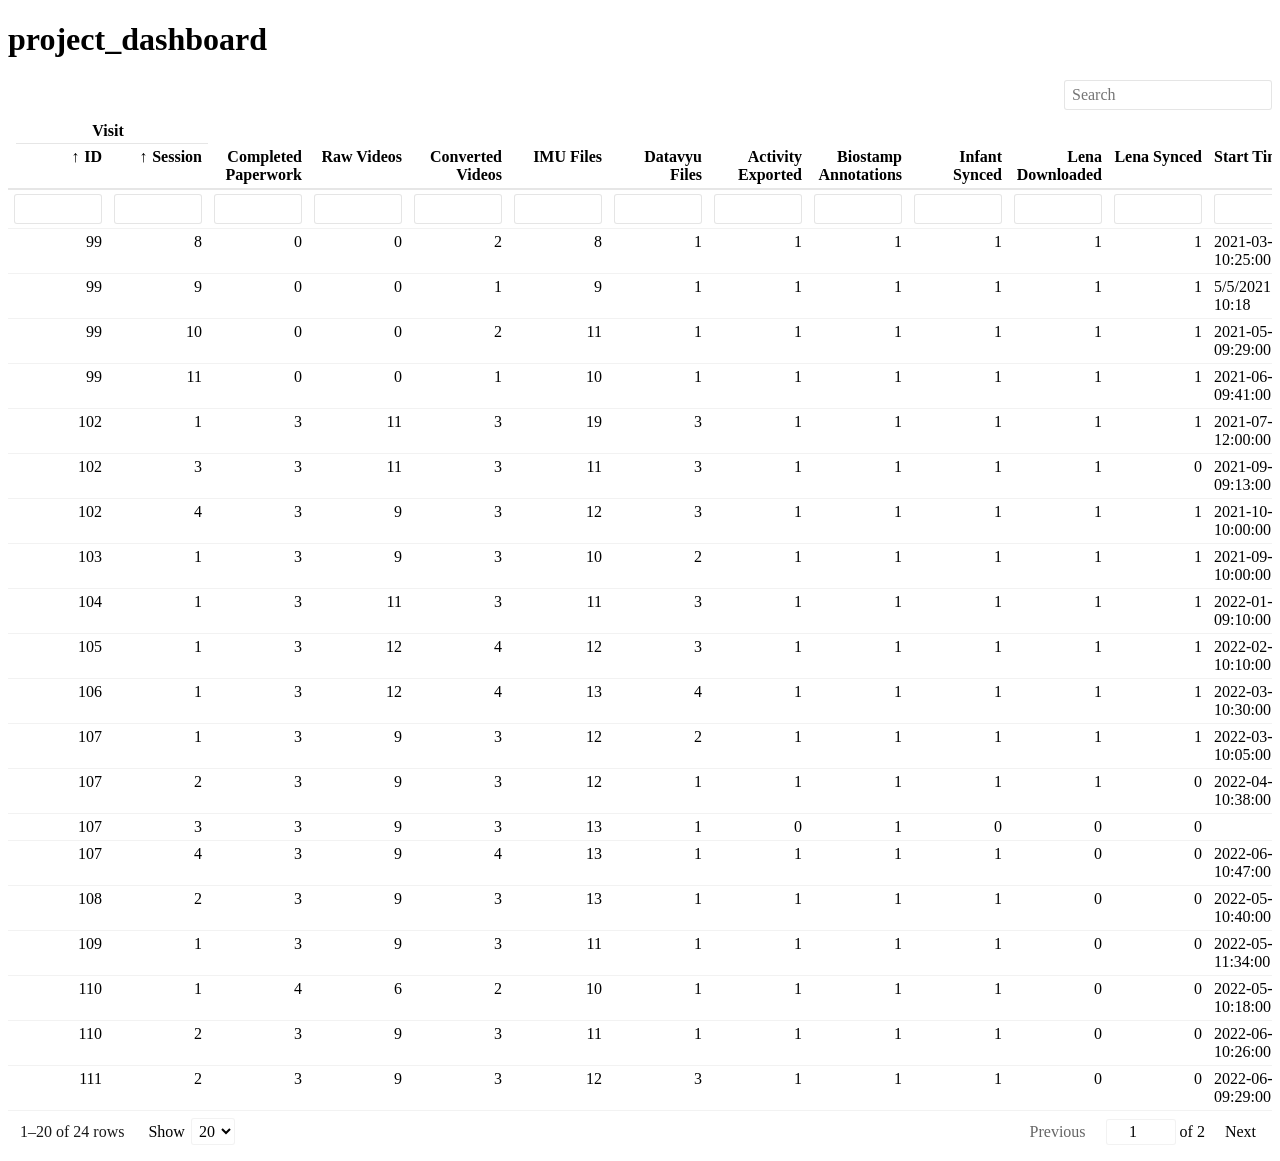
==== project_status/render_dashboard.html @ 4912fb98 "dashboard" ====
<!DOCTYPE html>
<html xmlns="http://www.w3.org/1999/xhtml" lang="en" xml:lang="en"><head>

<meta charset="utf-8">
<meta name="generator" content="quarto-1.0.37">

<meta name="viewport" content="width=device-width, initial-scale=1.0, user-scalable=yes">


<title>project_dashboard</title>
<style>
code{white-space: pre-wrap;}
span.smallcaps{font-variant: small-caps;}
span.underline{text-decoration: underline;}
div.column{display: inline-block; vertical-align: top; width: 50%;}
div.hanging-indent{margin-left: 1.5em; text-indent: -1.5em;}
ul.task-list{list-style: none;}
</style>


<script src="render_dashboard_files/libs/clipboard/clipboard.min.js"></script>
<script src="render_dashboard_files/libs/quarto-html/quarto.js"></script>
<script src="render_dashboard_files/libs/quarto-html/popper.min.js"></script>
<script src="render_dashboard_files/libs/quarto-html/tippy.umd.min.js"></script>
<script src="render_dashboard_files/libs/quarto-html/anchor.min.js"></script>
<link href="render_dashboard_files/libs/quarto-html/tippy.css" rel="stylesheet">
<link href="render_dashboard_files/libs/quarto-html/quarto-syntax-highlighting.css" rel="stylesheet" id="quarto-text-highlighting-styles">
<script src="render_dashboard_files/libs/bootstrap/bootstrap.min.js"></script>
<link href="render_dashboard_files/libs/bootstrap/bootstrap-icons.css" rel="stylesheet">
<link href="render_dashboard_files/libs/bootstrap/bootstrap.min.css" rel="stylesheet" id="quarto-bootstrap" data-mode="light">

<script src="render_dashboard_files/libs/core-js-2.5.3/shim.min.js"></script>
<script src="render_dashboard_files/libs/react-17.0.0/react.min.js"></script>
<script src="render_dashboard_files/libs/react-17.0.0/react-dom.min.js"></script>
<script src="render_dashboard_files/libs/reactwidget-1.0.0/react-tools.js"></script>
<script src="render_dashboard_files/libs/htmlwidgets-1.5.4/htmlwidgets.js"></script>
<script src="render_dashboard_files/libs/reactable-binding-0.3.0/reactable.js"></script>


</head>

<body>

<div id="quarto-content" class="page-columns page-rows-contents page-layout-full">

<main class="content column-page" id="quarto-document-content">

<header id="title-block-header" class="quarto-title-block default">
<div class="quarto-title">
<h1 class="title">project_dashboard</h1>
</div>



<div class="quarto-title-meta">

    
    
  </div>
  

</header>

<div class="cell">

</div>
<div class="cell">
<div class="cell-output-display">

<div id="htmlwidget-50285acb7d7ef096807d" class="reactable html-widget" style="width:auto;height:auto;"></div>
<script type="application/json" data-for="htmlwidget-50285acb7d7ef096807d">{"x":{"tag":{"name":"Reactable","attribs":{"data":{"ID":[99,99,99,99,102,102,102,103,104,105,106,107,107,107,107,108,109,110,110,111,111,111,112,116],"Session":[8,9,10,11,1,3,4,1,1,1,1,1,2,3,4,2,1,1,2,2,3,4,2,1],"Completed Paperwork":[0,0,0,0,3,3,3,3,3,3,3,3,3,3,3,3,3,4,3,3,3,3,3,3],"Raw Videos":[0,0,0,0,11,11,9,9,11,12,12,9,9,9,9,9,9,6,9,9,9,6,9,14],"Converted Videos":[2,1,2,1,3,3,3,3,3,4,4,3,3,3,4,3,3,2,3,3,3,0,3,3],"IMU Files":[8,9,11,10,19,11,12,10,11,12,13,12,12,13,13,13,11,10,11,12,12,12,10,2],"Datavyu Files":[1,1,1,1,3,3,3,2,3,3,4,2,1,1,1,1,1,1,1,3,2,0,3,0],"Activity Exported":[1,1,1,1,1,1,1,1,1,1,1,1,1,0,1,1,1,1,1,1,0,0,1,0],"Biostamp Annotations":[1,1,1,1,1,1,1,1,1,1,1,1,1,1,1,1,1,1,1,1,1,1,1,0],"Infant Synced":[1,1,1,1,1,1,1,1,1,1,1,1,1,0,1,1,1,1,1,1,0,0,1,0],"Lena Downloaded":[1,1,1,1,1,1,1,1,1,1,1,1,1,0,0,0,0,0,0,0,0,0,0,0],"Lena Synced":[1,1,1,1,1,0,1,1,1,1,1,1,0,0,0,0,0,0,0,0,0,0,0,0],"Start Time":["2021-03-30 10:25:00","5/5/2021 10:18","2021-05-25 09:29:00","2021-06-16 09:41:00","2021-07-12 12:00:00","2021-09-11 09:13:00","2021-10-23 10:00:00","2021-09-06 10:00:00","2022-01-03 09:10:00","2022-02-09 10:10:00","2022-03-03 10:30:00","2022-03-08 10:05:00","2022-04-09 10:38:00",null,"2022-06-04 10:47:00","2022-05-12 10:40:00","2022-05-19 11:34:00","2022-05-31 10:18:00","2022-06-28 10:26:00","2022-06-14 09:29:00",null,null,"2022-06-16 10:17:00",null],"End Time":["2021-03-30 17:15:00","5/5/2021 20:14","2021-05-25 20:20:00","2021-06-16 20:00:00","2021-07-12 20:00:00","2021-09-11 20:13:00","2021-10-23 20:00:00","2021-09-06 19:30:00","2022-01-03 17:00:00","2022-02-09 18:27:00","2022-03-03 17:00:00","2022-03-08 20:20:00","2022-04-09 19:37:00",null,"2022-06-04 19:18:00","2022-05-12 19:33:00","2022-05-19 18:40:00","2022-05-31 20:20:00","2022-06-28 21:15:00","2022-06-14 17:46:00",null,null,"2022-06-16 22:15:00",null],"Overall Accuracy":[0.949926362297496,0.790172642762284,0.933250927070457,0.788489208633094,0.992471769134254,0.900962861072902,0.729545454545454,0.956106870229008,0.992076069730586,1,0.995029821073559,0.946666666666667,0.933414043583535,"NA",0.922266139657444,0.61244019138756,0.953748006379585,0.984177215189873,0.996907216494845,0.825980392156863,"NA","NA",0.856135401974612,"NA"],"Balanced Accuracy":[0.952636203278394,0.67159205739319,0.889148926807825,0.861561334016605,0.981130380084211,0.900853442205213,0.834717606978597,0.901332520726782,0.99526243483906,1,0.988829079805356,0.906942723207211,0.925870444849023,"NA",0.890181068071476,0.835072179861153,0.918728823968523,0.896462908322133,0.989132947976879,0.874090271804297,"NA","NA",0.887569875449444,"NA"],"Held Accuracy":[0.851063829787234,0.503165493652569,0.911111111111111,0.936515454988361,0.98414002044094,0.775862068965517,0.893122839903931,0.958460754332314,1,1,0.987576565896068,0.877190721649485,0.793694248625465,"NA",0.67,0.91508358662614,0.881102550796376,0.986547851071952,1,0.877551020408163,"NA","NA",0.675314737814738,"NA"],"Prone Accuracy":[0.981627826488232,0.632641770401106,0.680547533787686,0.885286862927251,0.99934036939314,0.894742735569117,0.747584541062802,1,1,1,1,0.981865284974093,1,"NA",0.991666070278394,0.957507082152974,0.832520325203252,1,1,0.776315789473684,"NA","NA",0.937629916022283,"NA"],"Sitting Accuracy":[0.950746706664928,0.716401179941003,0.931155407899594,0.841240452640125,0.996688741721854,0.927146560927253,0.737704918032787,0.989966555183946,0.99132277834525,1,0.994140331075997,0.973641931920876,0.914965986394558,"NA",0.979080590412705,0.685416278636618,0.988907849829352,0.997175141242938,0.95,0.887797673032572,"NA","NA",0.960955430368979,"NA"],"Supine Accuracy":[1,0.716784231635238,0.995879120879121,0.814467035371822,0.988636363636364,0.947368421052632,0.974356623265481,0.97,0.984989395850052,1,0.998646820027064,0.991489361702128,0.99066091954023,"NA",0.852112676056338,0.966666666666667,0.993865030674847,0.998591549295775,0.995664739884393,0.985013623978202,"NA","NA",0.936752615844544,"NA"],"Upright Accuracy":[0.979742653451574,0.788967611336032,0.927051460361613,0.830296864155467,0.936846405228758,0.959147424511545,0.820819112627986,0.588235294117647,1,1,0.96378168202765,0.710526315789474,0.930031069684865,"NA",0.958046003609941,0.650687285223368,0.897248363338789,0.5,1,0.843773252128862,"NA","NA",0.927196677196677,"NA"]},"columns":[{"accessor":"ID","name":"ID","type":"numeric"},{"accessor":"Session","name":"Session","type":"numeric"},{"accessor":"Completed Paperwork","name":"Completed Paperwork","type":"numeric"},{"accessor":"Raw Videos","name":"Raw Videos","type":"numeric"},{"accessor":"Converted Videos","name":"Converted Videos","type":"numeric"},{"accessor":"IMU Files","name":"IMU Files","type":"numeric"},{"accessor":"Datavyu Files","name":"Datavyu Files","type":"numeric"},{"accessor":"Activity Exported","name":"Activity Exported","type":"numeric"},{"accessor":"Biostamp Annotations","name":"Biostamp Annotations","type":"numeric"},{"accessor":"Infant Synced","name":"Infant Synced","type":"numeric"},{"accessor":"Lena Downloaded","name":"Lena Downloaded","type":"numeric"},{"accessor":"Lena Synced","name":"Lena Synced","type":"numeric"},{"accessor":"Start Time","name":"Start Time","type":"character"},{"accessor":"End Time","name":"End Time","type":"character"},{"accessor":"Overall Accuracy","name":"Overall Accuracy","type":"numeric"},{"accessor":"Balanced Accuracy","name":"Balanced Accuracy","type":"numeric"},{"accessor":"Held Accuracy","name":"Held Accuracy","type":"numeric"},{"accessor":"Prone Accuracy","name":"Prone Accuracy","type":"numeric"},{"accessor":"Sitting Accuracy","name":"Sitting Accuracy","type":"numeric"},{"accessor":"Supine Accuracy","name":"Supine Accuracy","type":"numeric"},{"accessor":"Upright Accuracy","name":"Upright Accuracy","type":"numeric"}],"columnGroups":[{"name":"Visit","sticky":"left","columns":["ID","Session"]}],"filterable":true,"searchable":true,"defaultSorted":[{"id":"ID","desc":false},{"id":"Session","desc":false}],"defaultPageSize":20,"showPageSizeOptions":true,"pageSizeOptions":[20,40,60,80],"paginationType":"jump","showPageInfo":true,"minRows":1,"compact":true,"dataKey":"c9ca9ac221375febb7d5eecde445cb5f"},"children":[]},"class":"reactR_markup"},"evals":[],"jsHooks":[]}</script>
</div>
</div>

</main>
<!-- /main column -->
<script id="quarto-html-after-body" type="application/javascript">
window.document.addEventListener("DOMContentLoaded", function (event) {
  const toggleBodyColorMode = (bsSheetEl) => {
    const mode = bsSheetEl.getAttribute("data-mode");
    const bodyEl = window.document.querySelector("body");
    if (mode === "dark") {
      bodyEl.classList.add("quarto-dark");
      bodyEl.classList.remove("quarto-light");
    } else {
      bodyEl.classList.add("quarto-light");
      bodyEl.classList.remove("quarto-dark");
    }
  }
  const toggleBodyColorPrimary = () => {
    const bsSheetEl = window.document.querySelector("link#quarto-bootstrap");
    if (bsSheetEl) {
      toggleBodyColorMode(bsSheetEl);
    }
  }
  toggleBodyColorPrimary();  
  const icon = "";
  const anchorJS = new window.AnchorJS();
  anchorJS.options = {
    placement: 'right',
    icon: icon
  };
  anchorJS.add('.anchored');
  const clipboard = new window.ClipboardJS('.code-copy-button', {
    target: function(trigger) {
      return trigger.previousElementSibling;
    }
  });
  clipboard.on('success', function(e) {
    // button target
    const button = e.trigger;
    // don't keep focus
    button.blur();
    // flash "checked"
    button.classList.add('code-copy-button-checked');
    var currentTitle = button.getAttribute("title");
    button.setAttribute("title", "Copied!");
    setTimeout(function() {
      button.setAttribute("title", currentTitle);
      button.classList.remove('code-copy-button-checked');
    }, 1000);
    // clear code selection
    e.clearSelection();
  });
  function tippyHover(el, contentFn) {
    const config = {
      allowHTML: true,
      content: contentFn,
      maxWidth: 500,
      delay: 100,
      arrow: false,
      appendTo: function(el) {
          return el.parentElement;
      },
      interactive: true,
      interactiveBorder: 10,
      theme: 'quarto',
      placement: 'bottom-start'
    };
    window.tippy(el, config); 
  }
  const noterefs = window.document.querySelectorAll('a[role="doc-noteref"]');
  for (var i=0; i<noterefs.length; i++) {
    const ref = noterefs[i];
    tippyHover(ref, function() {
      let href = ref.getAttribute('href');
      try { href = new URL(href).hash; } catch {}
      const id = href.replace(/^#\/?/, "");
      const note = window.document.getElementById(id);
      return note.innerHTML;
    });
  }
  var bibliorefs = window.document.querySelectorAll('a[role="doc-biblioref"]');
  for (var i=0; i<bibliorefs.length; i++) {
    const ref = bibliorefs[i];
    const cites = ref.parentNode.getAttribute('data-cites').split(' ');
    tippyHover(ref, function() {
      var popup = window.document.createElement('div');
      cites.forEach(function(cite) {
        var citeDiv = window.document.createElement('div');
        citeDiv.classList.add('hanging-indent');
        citeDiv.classList.add('csl-entry');
        var biblioDiv = window.document.getElementById('ref-' + cite);
        if (biblioDiv) {
          citeDiv.innerHTML = biblioDiv.innerHTML;
        }
        popup.appendChild(citeDiv);
      });
      return popup.innerHTML;
    });
  }
});
</script>
</div> <!-- /content -->



</body></html>
---- project_status/render_dashboard_files/libs/quarto-html/tippy.css ----
.tippy-box[data-animation=fade][data-state=hidden]{opacity:0}[data-tippy-root]{max-width:calc(100vw - 10px)}.tippy-box{position:relative;background-color:#333;color:#fff;border-radius:4px;font-size:14px;line-height:1.4;white-space:normal;outline:0;transition-property:transform,visibility,opacity}.tippy-box[data-placement^=top]>.tippy-arrow{bottom:0}.tippy-box[data-placement^=top]>.tippy-arrow:before{bottom:-7px;left:0;border-width:8px 8px 0;border-top-color:initial;transform-origin:center top}.tippy-box[data-placement^=bottom]>.tippy-arrow{top:0}.tippy-box[data-placement^=bottom]>.tippy-arrow:before{top:-7px;left:0;border-width:0 8px 8px;border-bottom-color:initial;transform-origin:center bottom}.tippy-box[data-placement^=left]>.tippy-arrow{right:0}.tippy-box[data-placement^=left]>.tippy-arrow:before{border-width:8px 0 8px 8px;border-left-color:initial;right:-7px;transform-origin:center left}.tippy-box[data-placement^=right]>.tippy-arrow{left:0}.tippy-box[data-placement^=right]>.tippy-arrow:before{left:-7px;border-width:8px 8px 8px 0;border-right-color:initial;transform-origin:center right}.tippy-box[data-inertia][data-state=visible]{transition-timing-function:cubic-bezier(.54,1.5,.38,1.11)}.tippy-arrow{width:16px;height:16px;color:#333}.tippy-arrow:before{content:"";position:absolute;border-color:transparent;border-style:solid}.tippy-content{position:relative;padding:5px 9px;z-index:1}
---- project_status/render_dashboard_files/libs/quarto-html/quarto-syntax-highlighting.css ----
/* quarto syntax highlight colors */
:root {
  --quarto-hl-ot-color: #003B4F;
  --quarto-hl-at-color: #657422;
  --quarto-hl-ss-color: #20794D;
  --quarto-hl-an-color: #5E5E5E;
  --quarto-hl-fu-color: #4758AB;
  --quarto-hl-st-color: #20794D;
  --quarto-hl-cf-color: #003B4F;
  --quarto-hl-op-color: #5E5E5E;
  --quarto-hl-er-color: #AD0000;
  --quarto-hl-bn-color: #AD0000;
  --quarto-hl-al-color: #AD0000;
  --quarto-hl-va-color: #111111;
  --quarto-hl-bu-color: inherit;
  --quarto-hl-ex-color: inherit;
  --quarto-hl-pp-color: #AD0000;
  --quarto-hl-in-color: #5E5E5E;
  --quarto-hl-vs-color: #20794D;
  --quarto-hl-wa-color: #5E5E5E;
  --quarto-hl-do-color: #5E5E5E;
  --quarto-hl-im-color: #00769E;
  --quarto-hl-ch-color: #20794D;
  --quarto-hl-dt-color: #AD0000;
  --quarto-hl-fl-color: #AD0000;
  --quarto-hl-co-color: #5E5E5E;
  --quarto-hl-cv-color: #5E5E5E;
  --quarto-hl-cn-color: #8f5902;
  --quarto-hl-sc-color: #5E5E5E;
  --quarto-hl-dv-color: #AD0000;
  --quarto-hl-kw-color: #003B4F;
}

/* other quarto variables */
:root {
  --quarto-font-monospace: SFMono-Regular, Menlo, Monaco, Consolas, "Liberation Mono", "Courier New", monospace;
}

pre > code.sourceCode > span {
  color: #003B4F;
}

code span {
  color: #003B4F;
}

code.sourceCode > span {
  color: #003B4F;
}

div.sourceCode,
div.sourceCode pre.sourceCode {
  color: #003B4F;
}

code span.ot {
  color: #003B4F;
}

code span.at {
  color: #657422;
}

code span.ss {
  color: #20794D;
}

code span.an {
  color: #5E5E5E;
}

code span.fu {
  color: #4758AB;
}

code span.st {
  color: #20794D;
}

code span.cf {
  color: #003B4F;
}

code span.op {
  color: #5E5E5E;
}

code span.er {
  color: #AD0000;
}

code span.bn {
  color: #AD0000;
}

code span.al {
  color: #AD0000;
}

code span.va {
  color: #111111;
}

code span.pp {
  color: #AD0000;
}

code span.in {
  color: #5E5E5E;
}

code span.vs {
  color: #20794D;
}

code span.wa {
  color: #5E5E5E;
  font-style: italic;
}

code span.do {
  color: #5E5E5E;
  font-style: italic;
}

code span.im {
  color: #00769E;
}

code span.ch {
  color: #20794D;
}

code span.dt {
  color: #AD0000;
}

code span.fl {
  color: #AD0000;
}

code span.co {
  color: #5E5E5E;
}

code span.cv {
  color: #5E5E5E;
  font-style: italic;
}

code span.cn {
  color: #8f5902;
}

code span.sc {
  color: #5E5E5E;
}

code span.dv {
  color: #AD0000;
}

code span.kw {
  color: #003B4F;
}

.prevent-inlining {
  content: "</";
}

/*# sourceMappingURL=debc5d5d77c3f9108843748ff7464032.css.map */
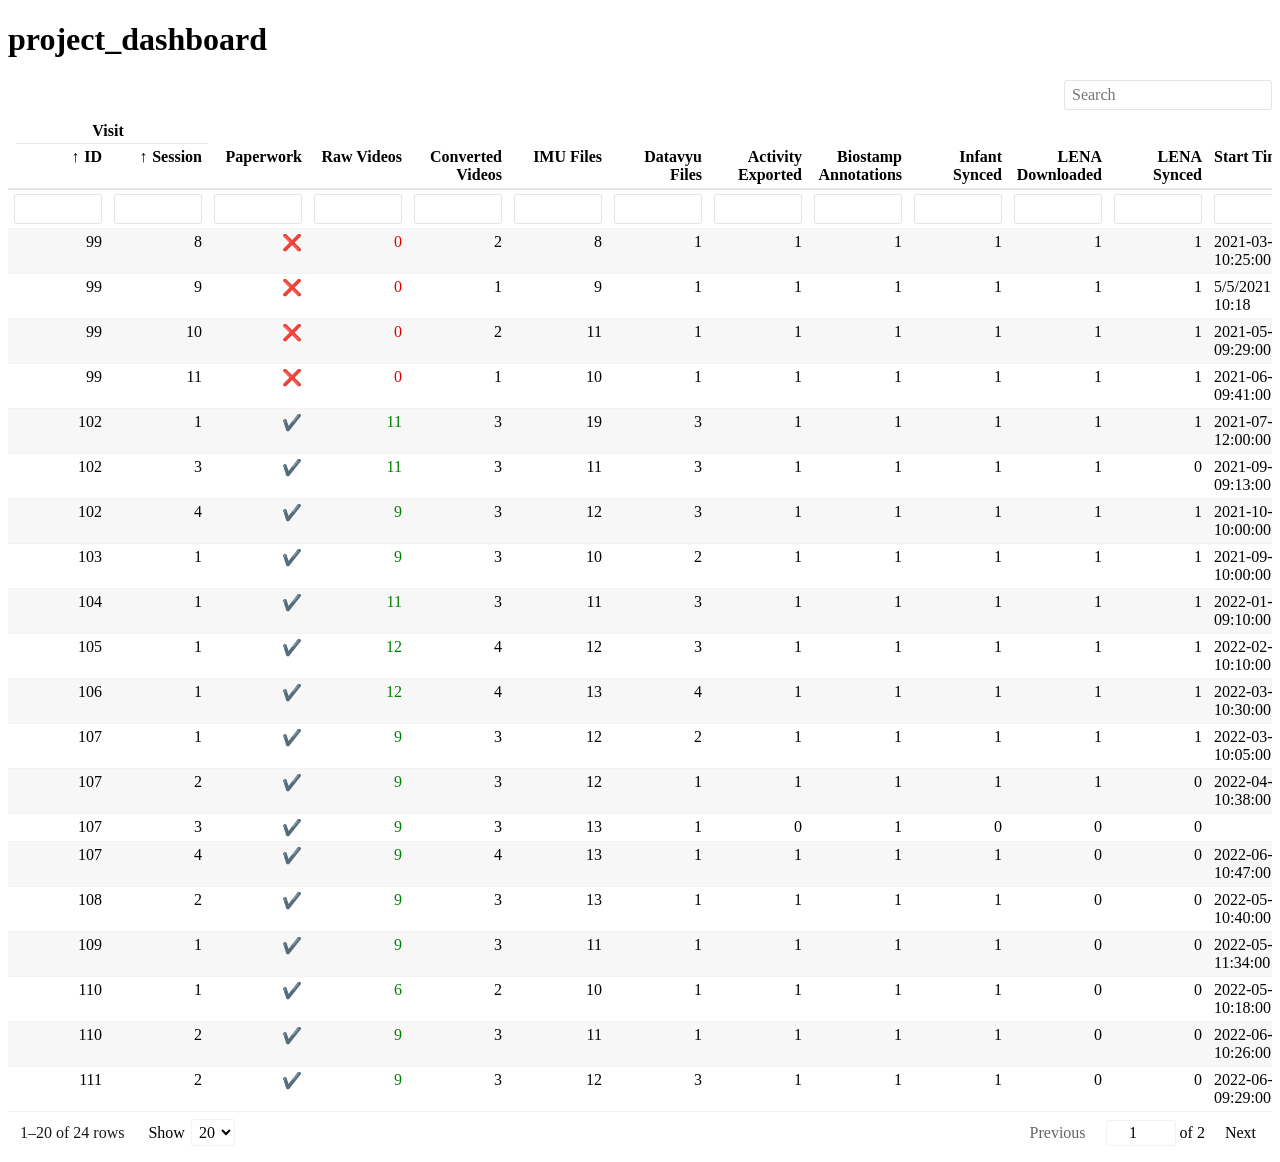
==== commit 42ee707e: "custom formatting" ====
--- a/project_status/render_dashboard.html
+++ b/project_status/render_dashboard.html
@@ -67,8 +67,8 @@
 <div class="cell">
 <div class="cell-output-display">
 
-<div id="htmlwidget-50285acb7d7ef096807d" class="reactable html-widget" style="width:auto;height:auto;"></div>
-<script type="application/json" data-for="htmlwidget-50285acb7d7ef096807d">{"x":{"tag":{"name":"Reactable","attribs":{"data":{"ID":[99,99,99,99,102,102,102,103,104,105,106,107,107,107,107,108,109,110,110,111,111,111,112,116],"Session":[8,9,10,11,1,3,4,1,1,1,1,1,2,3,4,2,1,1,2,2,3,4,2,1],"Completed Paperwork":[0,0,0,0,3,3,3,3,3,3,3,3,3,3,3,3,3,4,3,3,3,3,3,3],"Raw Videos":[0,0,0,0,11,11,9,9,11,12,12,9,9,9,9,9,9,6,9,9,9,6,9,14],"Converted Videos":[2,1,2,1,3,3,3,3,3,4,4,3,3,3,4,3,3,2,3,3,3,0,3,3],"IMU Files":[8,9,11,10,19,11,12,10,11,12,13,12,12,13,13,13,11,10,11,12,12,12,10,2],"Datavyu Files":[1,1,1,1,3,3,3,2,3,3,4,2,1,1,1,1,1,1,1,3,2,0,3,0],"Activity Exported":[1,1,1,1,1,1,1,1,1,1,1,1,1,0,1,1,1,1,1,1,0,0,1,0],"Biostamp Annotations":[1,1,1,1,1,1,1,1,1,1,1,1,1,1,1,1,1,1,1,1,1,1,1,0],"Infant Synced":[1,1,1,1,1,1,1,1,1,1,1,1,1,0,1,1,1,1,1,1,0,0,1,0],"Lena Downloaded":[1,1,1,1,1,1,1,1,1,1,1,1,1,0,0,0,0,0,0,0,0,0,0,0],"Lena Synced":[1,1,1,1,1,0,1,1,1,1,1,1,0,0,0,0,0,0,0,0,0,0,0,0],"Start Time":["2021-03-30 10:25:00","5/5/2021 10:18","2021-05-25 09:29:00","2021-06-16 09:41:00","2021-07-12 12:00:00","2021-09-11 09:13:00","2021-10-23 10:00:00","2021-09-06 10:00:00","2022-01-03 09:10:00","2022-02-09 10:10:00","2022-03-03 10:30:00","2022-03-08 10:05:00","2022-04-09 10:38:00",null,"2022-06-04 10:47:00","2022-05-12 10:40:00","2022-05-19 11:34:00","2022-05-31 10:18:00","2022-06-28 10:26:00","2022-06-14 09:29:00",null,null,"2022-06-16 10:17:00",null],"End Time":["2021-03-30 17:15:00","5/5/2021 20:14","2021-05-25 20:20:00","2021-06-16 20:00:00","2021-07-12 20:00:00","2021-09-11 20:13:00","2021-10-23 20:00:00","2021-09-06 19:30:00","2022-01-03 17:00:00","2022-02-09 18:27:00","2022-03-03 17:00:00","2022-03-08 20:20:00","2022-04-09 19:37:00",null,"2022-06-04 19:18:00","2022-05-12 19:33:00","2022-05-19 18:40:00","2022-05-31 20:20:00","2022-06-28 21:15:00","2022-06-14 17:46:00",null,null,"2022-06-16 22:15:00",null],"Overall Accuracy":[0.949926362297496,0.790172642762284,0.933250927070457,0.788489208633094,0.992471769134254,0.900962861072902,0.729545454545454,0.956106870229008,0.992076069730586,1,0.995029821073559,0.946666666666667,0.933414043583535,"NA",0.922266139657444,0.61244019138756,0.953748006379585,0.984177215189873,0.996907216494845,0.825980392156863,"NA","NA",0.856135401974612,"NA"],"Balanced Accuracy":[0.952636203278394,0.67159205739319,0.889148926807825,0.861561334016605,0.981130380084211,0.900853442205213,0.834717606978597,0.901332520726782,0.99526243483906,1,0.988829079805356,0.906942723207211,0.925870444849023,"NA",0.890181068071476,0.835072179861153,0.918728823968523,0.896462908322133,0.989132947976879,0.874090271804297,"NA","NA",0.887569875449444,"NA"],"Held Accuracy":[0.851063829787234,0.503165493652569,0.911111111111111,0.936515454988361,0.98414002044094,0.775862068965517,0.893122839903931,0.958460754332314,1,1,0.987576565896068,0.877190721649485,0.793694248625465,"NA",0.67,0.91508358662614,0.881102550796376,0.986547851071952,1,0.877551020408163,"NA","NA",0.675314737814738,"NA"],"Prone Accuracy":[0.981627826488232,0.632641770401106,0.680547533787686,0.885286862927251,0.99934036939314,0.894742735569117,0.747584541062802,1,1,1,1,0.981865284974093,1,"NA",0.991666070278394,0.957507082152974,0.832520325203252,1,1,0.776315789473684,"NA","NA",0.937629916022283,"NA"],"Sitting Accuracy":[0.950746706664928,0.716401179941003,0.931155407899594,0.841240452640125,0.996688741721854,0.927146560927253,0.737704918032787,0.989966555183946,0.99132277834525,1,0.994140331075997,0.973641931920876,0.914965986394558,"NA",0.979080590412705,0.685416278636618,0.988907849829352,0.997175141242938,0.95,0.887797673032572,"NA","NA",0.960955430368979,"NA"],"Supine Accuracy":[1,0.716784231635238,0.995879120879121,0.814467035371822,0.988636363636364,0.947368421052632,0.974356623265481,0.97,0.984989395850052,1,0.998646820027064,0.991489361702128,0.99066091954023,"NA",0.852112676056338,0.966666666666667,0.993865030674847,0.998591549295775,0.995664739884393,0.985013623978202,"NA","NA",0.936752615844544,"NA"],"Upright Accuracy":[0.979742653451574,0.788967611336032,0.927051460361613,0.830296864155467,0.936846405228758,0.959147424511545,0.820819112627986,0.588235294117647,1,1,0.96378168202765,0.710526315789474,0.930031069684865,"NA",0.958046003609941,0.650687285223368,0.897248363338789,0.5,1,0.843773252128862,"NA","NA",0.927196677196677,"NA"]},"columns":[{"accessor":"ID","name":"ID","type":"numeric"},{"accessor":"Session","name":"Session","type":"numeric"},{"accessor":"Completed Paperwork","name":"Completed Paperwork","type":"numeric"},{"accessor":"Raw Videos","name":"Raw Videos","type":"numeric"},{"accessor":"Converted Videos","name":"Converted Videos","type":"numeric"},{"accessor":"IMU Files","name":"IMU Files","type":"numeric"},{"accessor":"Datavyu Files","name":"Datavyu Files","type":"numeric"},{"accessor":"Activity Exported","name":"Activity Exported","type":"numeric"},{"accessor":"Biostamp Annotations","name":"Biostamp Annotations","type":"numeric"},{"accessor":"Infant Synced","name":"Infant Synced","type":"numeric"},{"accessor":"Lena Downloaded","name":"Lena Downloaded","type":"numeric"},{"accessor":"Lena Synced","name":"Lena Synced","type":"numeric"},{"accessor":"Start Time","name":"Start Time","type":"character"},{"accessor":"End Time","name":"End Time","type":"character"},{"accessor":"Overall Accuracy","name":"Overall Accuracy","type":"numeric"},{"accessor":"Balanced Accuracy","name":"Balanced Accuracy","type":"numeric"},{"accessor":"Held Accuracy","name":"Held Accuracy","type":"numeric"},{"accessor":"Prone Accuracy","name":"Prone Accuracy","type":"numeric"},{"accessor":"Sitting Accuracy","name":"Sitting Accuracy","type":"numeric"},{"accessor":"Supine Accuracy","name":"Supine Accuracy","type":"numeric"},{"accessor":"Upright Accuracy","name":"Upright Accuracy","type":"numeric"}],"columnGroups":[{"name":"Visit","sticky":"left","columns":["ID","Session"]}],"filterable":true,"searchable":true,"defaultSorted":[{"id":"ID","desc":false},{"id":"Session","desc":false}],"defaultPageSize":20,"showPageSizeOptions":true,"pageSizeOptions":[20,40,60,80],"paginationType":"jump","showPageInfo":true,"minRows":1,"compact":true,"dataKey":"c9ca9ac221375febb7d5eecde445cb5f"},"children":[]},"class":"reactR_markup"},"evals":[],"jsHooks":[]}</script>
+<div id="htmlwidget-2926eb1421ceaa703dcc" class="reactable html-widget" style="width:auto;height:auto;"></div>
+<script type="application/json" data-for="htmlwidget-2926eb1421ceaa703dcc">{"x":{"tag":{"name":"Reactable","attribs":{"data":{"ID":[99,99,99,99,102,102,102,103,104,105,106,107,107,107,107,108,109,110,110,111,111,111,112,116],"Session":[8,9,10,11,1,3,4,1,1,1,1,1,2,3,4,2,1,1,2,2,3,4,2,1],"Paperwork":[0,0,0,0,3,3,3,3,3,3,3,3,3,3,3,3,3,4,3,3,3,3,3,3],"Raw Videos":[0,0,0,0,11,11,9,9,11,12,12,9,9,9,9,9,9,6,9,9,9,6,9,14],"Converted Videos":[2,1,2,1,3,3,3,3,3,4,4,3,3,3,4,3,3,2,3,3,3,0,3,3],"IMU Files":[8,9,11,10,19,11,12,10,11,12,13,12,12,13,13,13,11,10,11,12,12,12,10,2],"Datavyu Files":[1,1,1,1,3,3,3,2,3,3,4,2,1,1,1,1,1,1,1,3,2,0,3,0],"Activity Exported":[1,1,1,1,1,1,1,1,1,1,1,1,1,0,1,1,1,1,1,1,0,0,1,0],"Biostamp Annotations":[1,1,1,1,1,1,1,1,1,1,1,1,1,1,1,1,1,1,1,1,1,1,1,0],"Infant Synced":[1,1,1,1,1,1,1,1,1,1,1,1,1,0,1,1,1,1,1,1,0,0,1,0],"LENA Downloaded":[1,1,1,1,1,1,1,1,1,1,1,1,1,0,0,0,0,0,0,0,0,0,0,0],"LENA Synced":[1,1,1,1,1,0,1,1,1,1,1,1,0,0,0,0,0,0,0,0,0,0,0,0],"Start Time":["2021-03-30 10:25:00","5/5/2021 10:18","2021-05-25 09:29:00","2021-06-16 09:41:00","2021-07-12 12:00:00","2021-09-11 09:13:00","2021-10-23 10:00:00","2021-09-06 10:00:00","2022-01-03 09:10:00","2022-02-09 10:10:00","2022-03-03 10:30:00","2022-03-08 10:05:00","2022-04-09 10:38:00",null,"2022-06-04 10:47:00","2022-05-12 10:40:00","2022-05-19 11:34:00","2022-05-31 10:18:00","2022-06-28 10:26:00","2022-06-14 09:29:00",null,null,"2022-06-16 10:17:00",null],"End Time":["2021-03-30 17:15:00","5/5/2021 20:14","2021-05-25 20:20:00","2021-06-16 20:00:00","2021-07-12 20:00:00","2021-09-11 20:13:00","2021-10-23 20:00:00","2021-09-06 19:30:00","2022-01-03 17:00:00","2022-02-09 18:27:00","2022-03-03 17:00:00","2022-03-08 20:20:00","2022-04-09 19:37:00",null,"2022-06-04 19:18:00","2022-05-12 19:33:00","2022-05-19 18:40:00","2022-05-31 20:20:00","2022-06-28 21:15:00","2022-06-14 17:46:00",null,null,"2022-06-16 22:15:00",null],"Overall Accuracy":[0.949926362297496,0.790172642762284,0.933250927070457,0.788489208633094,0.992471769134254,0.900962861072902,0.729545454545454,0.956106870229008,0.992076069730586,1,0.995029821073559,0.946666666666667,0.933414043583535,"NA",0.922266139657444,0.61244019138756,0.953748006379585,0.984177215189873,0.996907216494845,0.825980392156863,"NA","NA",0.856135401974612,"NA"],"Balanced Accuracy":[0.952636203278394,0.67159205739319,0.889148926807825,0.861561334016605,0.981130380084211,0.900853442205213,0.834717606978597,0.901332520726782,0.99526243483906,1,0.988829079805356,0.906942723207211,0.925870444849023,"NA",0.890181068071476,0.835072179861153,0.918728823968523,0.896462908322133,0.989132947976879,0.874090271804297,"NA","NA",0.887569875449444,"NA"],"Held Accuracy":[0.851063829787234,0.503165493652569,0.911111111111111,0.936515454988361,0.98414002044094,0.775862068965517,0.893122839903931,0.958460754332314,1,1,0.987576565896068,0.877190721649485,0.793694248625465,"NA",0.67,0.91508358662614,0.881102550796376,0.986547851071952,1,0.877551020408163,"NA","NA",0.675314737814738,"NA"],"Prone Accuracy":[0.981627826488232,0.632641770401106,0.680547533787686,0.885286862927251,0.99934036939314,0.894742735569117,0.747584541062802,1,1,1,1,0.981865284974093,1,"NA",0.991666070278394,0.957507082152974,0.832520325203252,1,1,0.776315789473684,"NA","NA",0.937629916022283,"NA"],"Sitting Accuracy":[0.950746706664928,0.716401179941003,0.931155407899594,0.841240452640125,0.996688741721854,0.927146560927253,0.737704918032787,0.989966555183946,0.99132277834525,1,0.994140331075997,0.973641931920876,0.914965986394558,"NA",0.979080590412705,0.685416278636618,0.988907849829352,0.997175141242938,0.95,0.887797673032572,"NA","NA",0.960955430368979,"NA"],"Supine Accuracy":[1,0.716784231635238,0.995879120879121,0.814467035371822,0.988636363636364,0.947368421052632,0.974356623265481,0.97,0.984989395850052,1,0.998646820027064,0.991489361702128,0.99066091954023,"NA",0.852112676056338,0.966666666666667,0.993865030674847,0.998591549295775,0.995664739884393,0.985013623978202,"NA","NA",0.936752615844544,"NA"],"Upright Accuracy":[0.979742653451574,0.788967611336032,0.927051460361613,0.830296864155467,0.936846405228758,0.959147424511545,0.820819112627986,0.588235294117647,1,1,0.96378168202765,0.710526315789474,0.930031069684865,"NA",0.958046003609941,0.650687285223368,0.897248363338789,0.5,1,0.843773252128862,"NA","NA",0.927196677196677,"NA"]},"columns":[{"accessor":"ID","name":"ID","type":"numeric"},{"accessor":"Session","name":"Session","type":"numeric"},{"accessor":"Paperwork","name":"Paperwork","type":"numeric","cell":["❌","❌","❌","❌","✔️","✔️","✔️","✔️","✔️","✔️","✔️","✔️","✔️","✔️","✔️","✔️","✔️","✔️","✔️","✔️","✔️","✔️","✔️","✔️"]},{"accessor":"Raw Videos","name":"Raw Videos","type":"numeric","style":[{"color":"#e00000"},{"color":"#e00000"},{"color":"#e00000"},{"color":"#e00000"},{"color":"#008000"},{"color":"#008000"},{"color":"#008000"},{"color":"#008000"},{"color":"#008000"},{"color":"#008000"},{"color":"#008000"},{"color":"#008000"},{"color":"#008000"},{"color":"#008000"},{"color":"#008000"},{"color":"#008000"},{"color":"#008000"},{"color":"#008000"},{"color":"#008000"},{"color":"#008000"},{"color":"#008000"},{"color":"#008000"},{"color":"#008000"},{"color":"#008000"}]},{"accessor":"Converted Videos","name":"Converted Videos","type":"numeric"},{"accessor":"IMU Files","name":"IMU Files","type":"numeric"},{"accessor":"Datavyu Files","name":"Datavyu Files","type":"numeric"},{"accessor":"Activity Exported","name":"Activity Exported","type":"numeric"},{"accessor":"Biostamp Annotations","name":"Biostamp Annotations","type":"numeric"},{"accessor":"Infant Synced","name":"Infant Synced","type":"numeric"},{"accessor":"LENA Downloaded","name":"LENA Downloaded","type":"numeric"},{"accessor":"LENA Synced","name":"LENA Synced","type":"numeric"},{"accessor":"Start Time","name":"Start Time","type":"character"},{"accessor":"End Time","name":"End Time","type":"character"},{"accessor":"Overall Accuracy","name":"Overall Accuracy","type":"numeric"},{"accessor":"Balanced Accuracy","name":"Balanced Accuracy","type":"numeric"},{"accessor":"Held Accuracy","name":"Held Accuracy","type":"numeric"},{"accessor":"Prone Accuracy","name":"Prone Accuracy","type":"numeric"},{"accessor":"Sitting Accuracy","name":"Sitting Accuracy","type":"numeric"},{"accessor":"Supine Accuracy","name":"Supine Accuracy","type":"numeric"},{"accessor":"Upright Accuracy","name":"Upright Accuracy","type":"numeric"}],"columnGroups":[{"name":"Visit","sticky":"left","columns":["ID","Session"]}],"filterable":true,"searchable":true,"defaultSorted":[{"id":"ID","desc":false},{"id":"Session","desc":false}],"defaultPageSize":20,"showPageSizeOptions":true,"pageSizeOptions":[20,40,60,80],"paginationType":"jump","showPageInfo":true,"minRows":1,"striped":true,"compact":true,"dataKey":"5ae34a06035938e716e25da156264dce"},"children":[]},"class":"reactR_markup"},"evals":[],"jsHooks":[]}</script>
 </div>
 </div>
 
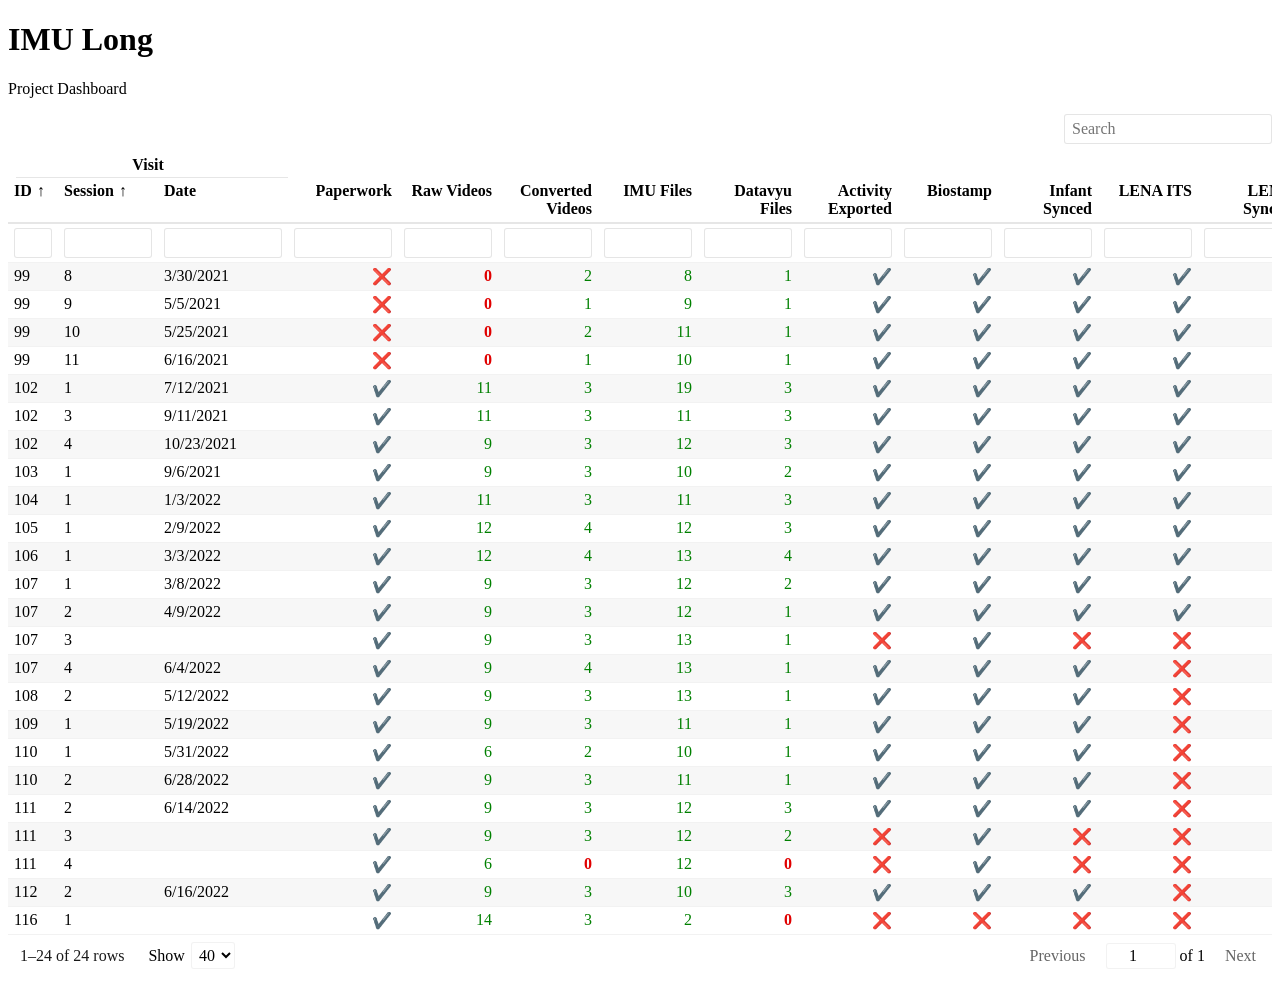
==== commit bd52d29e: "nice fmt" ====
--- a/project_status/render_dashboard.html
+++ b/project_status/render_dashboard.html
@@ -7,7 +7,7 @@
 <meta name="viewport" content="width=device-width, initial-scale=1.0, user-scalable=yes">
 
 
-<title>project_dashboard</title>
+<title>IMU Long</title>
 <style>
 code{white-space: pre-wrap;}
 span.smallcaps{font-variant: small-caps;}
@@ -47,7 +47,8 @@
 
 <header id="title-block-header" class="quarto-title-block default">
 <div class="quarto-title">
-<h1 class="title">project_dashboard</h1>
+<h1 class="title">IMU Long</h1>
+<p class="subtitle lead">Project Dashboard</p>
 </div>
 
 
@@ -67,8 +68,8 @@
 <div class="cell">
 <div class="cell-output-display">
 
-<div id="htmlwidget-2926eb1421ceaa703dcc" class="reactable html-widget" style="width:auto;height:auto;"></div>
-<script type="application/json" data-for="htmlwidget-2926eb1421ceaa703dcc">{"x":{"tag":{"name":"Reactable","attribs":{"data":{"ID":[99,99,99,99,102,102,102,103,104,105,106,107,107,107,107,108,109,110,110,111,111,111,112,116],"Session":[8,9,10,11,1,3,4,1,1,1,1,1,2,3,4,2,1,1,2,2,3,4,2,1],"Paperwork":[0,0,0,0,3,3,3,3,3,3,3,3,3,3,3,3,3,4,3,3,3,3,3,3],"Raw Videos":[0,0,0,0,11,11,9,9,11,12,12,9,9,9,9,9,9,6,9,9,9,6,9,14],"Converted Videos":[2,1,2,1,3,3,3,3,3,4,4,3,3,3,4,3,3,2,3,3,3,0,3,3],"IMU Files":[8,9,11,10,19,11,12,10,11,12,13,12,12,13,13,13,11,10,11,12,12,12,10,2],"Datavyu Files":[1,1,1,1,3,3,3,2,3,3,4,2,1,1,1,1,1,1,1,3,2,0,3,0],"Activity Exported":[1,1,1,1,1,1,1,1,1,1,1,1,1,0,1,1,1,1,1,1,0,0,1,0],"Biostamp Annotations":[1,1,1,1,1,1,1,1,1,1,1,1,1,1,1,1,1,1,1,1,1,1,1,0],"Infant Synced":[1,1,1,1,1,1,1,1,1,1,1,1,1,0,1,1,1,1,1,1,0,0,1,0],"LENA Downloaded":[1,1,1,1,1,1,1,1,1,1,1,1,1,0,0,0,0,0,0,0,0,0,0,0],"LENA Synced":[1,1,1,1,1,0,1,1,1,1,1,1,0,0,0,0,0,0,0,0,0,0,0,0],"Start Time":["2021-03-30 10:25:00","5/5/2021 10:18","2021-05-25 09:29:00","2021-06-16 09:41:00","2021-07-12 12:00:00","2021-09-11 09:13:00","2021-10-23 10:00:00","2021-09-06 10:00:00","2022-01-03 09:10:00","2022-02-09 10:10:00","2022-03-03 10:30:00","2022-03-08 10:05:00","2022-04-09 10:38:00",null,"2022-06-04 10:47:00","2022-05-12 10:40:00","2022-05-19 11:34:00","2022-05-31 10:18:00","2022-06-28 10:26:00","2022-06-14 09:29:00",null,null,"2022-06-16 10:17:00",null],"End Time":["2021-03-30 17:15:00","5/5/2021 20:14","2021-05-25 20:20:00","2021-06-16 20:00:00","2021-07-12 20:00:00","2021-09-11 20:13:00","2021-10-23 20:00:00","2021-09-06 19:30:00","2022-01-03 17:00:00","2022-02-09 18:27:00","2022-03-03 17:00:00","2022-03-08 20:20:00","2022-04-09 19:37:00",null,"2022-06-04 19:18:00","2022-05-12 19:33:00","2022-05-19 18:40:00","2022-05-31 20:20:00","2022-06-28 21:15:00","2022-06-14 17:46:00",null,null,"2022-06-16 22:15:00",null],"Overall Accuracy":[0.949926362297496,0.790172642762284,0.933250927070457,0.788489208633094,0.992471769134254,0.900962861072902,0.729545454545454,0.956106870229008,0.992076069730586,1,0.995029821073559,0.946666666666667,0.933414043583535,"NA",0.922266139657444,0.61244019138756,0.953748006379585,0.984177215189873,0.996907216494845,0.825980392156863,"NA","NA",0.856135401974612,"NA"],"Balanced Accuracy":[0.952636203278394,0.67159205739319,0.889148926807825,0.861561334016605,0.981130380084211,0.900853442205213,0.834717606978597,0.901332520726782,0.99526243483906,1,0.988829079805356,0.906942723207211,0.925870444849023,"NA",0.890181068071476,0.835072179861153,0.918728823968523,0.896462908322133,0.989132947976879,0.874090271804297,"NA","NA",0.887569875449444,"NA"],"Held Accuracy":[0.851063829787234,0.503165493652569,0.911111111111111,0.936515454988361,0.98414002044094,0.775862068965517,0.893122839903931,0.958460754332314,1,1,0.987576565896068,0.877190721649485,0.793694248625465,"NA",0.67,0.91508358662614,0.881102550796376,0.986547851071952,1,0.877551020408163,"NA","NA",0.675314737814738,"NA"],"Prone Accuracy":[0.981627826488232,0.632641770401106,0.680547533787686,0.885286862927251,0.99934036939314,0.894742735569117,0.747584541062802,1,1,1,1,0.981865284974093,1,"NA",0.991666070278394,0.957507082152974,0.832520325203252,1,1,0.776315789473684,"NA","NA",0.937629916022283,"NA"],"Sitting Accuracy":[0.950746706664928,0.716401179941003,0.931155407899594,0.841240452640125,0.996688741721854,0.927146560927253,0.737704918032787,0.989966555183946,0.99132277834525,1,0.994140331075997,0.973641931920876,0.914965986394558,"NA",0.979080590412705,0.685416278636618,0.988907849829352,0.997175141242938,0.95,0.887797673032572,"NA","NA",0.960955430368979,"NA"],"Supine Accuracy":[1,0.716784231635238,0.995879120879121,0.814467035371822,0.988636363636364,0.947368421052632,0.974356623265481,0.97,0.984989395850052,1,0.998646820027064,0.991489361702128,0.99066091954023,"NA",0.852112676056338,0.966666666666667,0.993865030674847,0.998591549295775,0.995664739884393,0.985013623978202,"NA","NA",0.936752615844544,"NA"],"Upright Accuracy":[0.979742653451574,0.788967611336032,0.927051460361613,0.830296864155467,0.936846405228758,0.959147424511545,0.820819112627986,0.588235294117647,1,1,0.96378168202765,0.710526315789474,0.930031069684865,"NA",0.958046003609941,0.650687285223368,0.897248363338789,0.5,1,0.843773252128862,"NA","NA",0.927196677196677,"NA"]},"columns":[{"accessor":"ID","name":"ID","type":"numeric"},{"accessor":"Session","name":"Session","type":"numeric"},{"accessor":"Paperwork","name":"Paperwork","type":"numeric","cell":["❌","❌","❌","❌","✔️","✔️","✔️","✔️","✔️","✔️","✔️","✔️","✔️","✔️","✔️","✔️","✔️","✔️","✔️","✔️","✔️","✔️","✔️","✔️"]},{"accessor":"Raw Videos","name":"Raw Videos","type":"numeric","style":[{"color":"#e00000"},{"color":"#e00000"},{"color":"#e00000"},{"color":"#e00000"},{"color":"#008000"},{"color":"#008000"},{"color":"#008000"},{"color":"#008000"},{"color":"#008000"},{"color":"#008000"},{"color":"#008000"},{"color":"#008000"},{"color":"#008000"},{"color":"#008000"},{"color":"#008000"},{"color":"#008000"},{"color":"#008000"},{"color":"#008000"},{"color":"#008000"},{"color":"#008000"},{"color":"#008000"},{"color":"#008000"},{"color":"#008000"},{"color":"#008000"}]},{"accessor":"Converted Videos","name":"Converted Videos","type":"numeric"},{"accessor":"IMU Files","name":"IMU Files","type":"numeric"},{"accessor":"Datavyu Files","name":"Datavyu Files","type":"numeric"},{"accessor":"Activity Exported","name":"Activity Exported","type":"numeric"},{"accessor":"Biostamp Annotations","name":"Biostamp Annotations","type":"numeric"},{"accessor":"Infant Synced","name":"Infant Synced","type":"numeric"},{"accessor":"LENA Downloaded","name":"LENA Downloaded","type":"numeric"},{"accessor":"LENA Synced","name":"LENA Synced","type":"numeric"},{"accessor":"Start Time","name":"Start Time","type":"character"},{"accessor":"End Time","name":"End Time","type":"character"},{"accessor":"Overall Accuracy","name":"Overall Accuracy","type":"numeric"},{"accessor":"Balanced Accuracy","name":"Balanced Accuracy","type":"numeric"},{"accessor":"Held Accuracy","name":"Held Accuracy","type":"numeric"},{"accessor":"Prone Accuracy","name":"Prone Accuracy","type":"numeric"},{"accessor":"Sitting Accuracy","name":"Sitting Accuracy","type":"numeric"},{"accessor":"Supine Accuracy","name":"Supine Accuracy","type":"numeric"},{"accessor":"Upright Accuracy","name":"Upright Accuracy","type":"numeric"}],"columnGroups":[{"name":"Visit","sticky":"left","columns":["ID","Session"]}],"filterable":true,"searchable":true,"defaultSorted":[{"id":"ID","desc":false},{"id":"Session","desc":false}],"defaultPageSize":20,"showPageSizeOptions":true,"pageSizeOptions":[20,40,60,80],"paginationType":"jump","showPageInfo":true,"minRows":1,"striped":true,"compact":true,"dataKey":"5ae34a06035938e716e25da156264dce"},"children":[]},"class":"reactR_markup"},"evals":[],"jsHooks":[]}</script>
+<div id="htmlwidget-80e8d0273d96aa0c21f7" class="reactable html-widget" style="width:auto;height:auto;"></div>
+<script type="application/json" data-for="htmlwidget-80e8d0273d96aa0c21f7">{"x":{"tag":{"name":"Reactable","attribs":{"data":{"ID":[99,99,99,99,102,102,102,103,104,105,106,107,107,107,107,108,109,110,110,111,111,111,112,116],"Session":[8,9,10,11,1,3,4,1,1,1,1,1,2,3,4,2,1,1,2,2,3,4,2,1],"Paperwork":[0,0,0,0,3,3,3,3,3,3,3,3,3,3,3,3,3,4,3,3,3,3,3,3],"Raw Videos":[0,0,0,0,11,11,9,9,11,12,12,9,9,9,9,9,9,6,9,9,9,6,9,14],"Converted Videos":[2,1,2,1,3,3,3,3,3,4,4,3,3,3,4,3,3,2,3,3,3,0,3,3],"IMU Files":[8,9,11,10,19,11,12,10,11,12,13,12,12,13,13,13,11,10,11,12,12,12,10,2],"Datavyu Files":[1,1,1,1,3,3,3,2,3,3,4,2,1,1,1,1,1,1,1,3,2,0,3,0],"Activity Exported":[1,1,1,1,1,1,1,1,1,1,1,1,1,0,1,1,1,1,1,1,0,0,1,0],"Biostamp":[1,1,1,1,1,1,1,1,1,1,1,1,1,1,1,1,1,1,1,1,1,1,1,0],"Infant Synced":[1,1,1,1,1,1,1,1,1,1,1,1,1,0,1,1,1,1,1,1,0,0,1,0],"LENA ITS":[1,1,1,1,1,1,1,1,1,1,1,1,1,0,0,0,0,0,0,0,0,0,0,0],"LENA Synced":[1,1,1,1,1,0,1,1,1,1,1,1,0,0,0,0,0,0,0,0,0,0,0,0],"Start Time":["2021-03-30 10:25:00","5/5/2021 10:18","2021-05-25 09:29:00","2021-06-16 09:41:00","2021-07-12 12:00:00","2021-09-11 09:13:00","2021-10-23 10:00:00","2021-09-06 10:00:00","2022-01-03 09:10:00","2022-02-09 10:10:00","2022-03-03 10:30:00","2022-03-08 10:05:00","2022-04-09 10:38:00",null,"2022-06-04 10:47:00","2022-05-12 10:40:00","2022-05-19 11:34:00","2022-05-31 10:18:00","2022-06-28 10:26:00","2022-06-14 09:29:00",null,null,"2022-06-16 10:17:00",null],"End Time":["2021-03-30 17:15:00","5/5/2021 20:14","2021-05-25 20:20:00","2021-06-16 20:00:00","2021-07-12 20:00:00","2021-09-11 20:13:00","2021-10-23 20:00:00","2021-09-06 19:30:00","2022-01-03 17:00:00","2022-02-09 18:27:00","2022-03-03 17:00:00","2022-03-08 20:20:00","2022-04-09 19:37:00",null,"2022-06-04 19:18:00","2022-05-12 19:33:00","2022-05-19 18:40:00","2022-05-31 20:20:00","2022-06-28 21:15:00","2022-06-14 17:46:00",null,null,"2022-06-16 22:15:00",null],"Overall Accuracy":[0.949926362297496,0.790172642762284,0.933250927070457,0.788489208633094,0.992471769134254,0.900962861072902,0.729545454545454,0.956106870229008,0.992076069730586,1,0.995029821073559,0.946666666666667,0.933414043583535,"NA",0.922266139657444,0.61244019138756,0.953748006379585,0.984177215189873,0.996907216494845,0.825980392156863,"NA","NA",0.856135401974612,"NA"],"Balanced Accuracy":[0.952636203278394,0.67159205739319,0.889148926807825,0.861561334016605,0.981130380084211,0.900853442205213,0.834717606978597,0.901332520726782,0.99526243483906,1,0.988829079805356,0.906942723207211,0.925870444849023,"NA",0.890181068071476,0.835072179861153,0.918728823968523,0.896462908322133,0.989132947976879,0.874090271804297,"NA","NA",0.887569875449444,"NA"],"Held Accuracy":[0.851063829787234,0.503165493652569,0.911111111111111,0.936515454988361,0.98414002044094,0.775862068965517,0.893122839903931,0.958460754332314,1,1,0.987576565896068,0.877190721649485,0.793694248625465,"NA",0.67,0.91508358662614,0.881102550796376,0.986547851071952,1,0.877551020408163,"NA","NA",0.675314737814738,"NA"],"Prone Accuracy":[0.981627826488232,0.632641770401106,0.680547533787686,0.885286862927251,0.99934036939314,0.894742735569117,0.747584541062802,1,1,1,1,0.981865284974093,1,"NA",0.991666070278394,0.957507082152974,0.832520325203252,1,1,0.776315789473684,"NA","NA",0.937629916022283,"NA"],"Sitting Accuracy":[0.950746706664928,0.716401179941003,0.931155407899594,0.841240452640125,0.996688741721854,0.927146560927253,0.737704918032787,0.989966555183946,0.99132277834525,1,0.994140331075997,0.973641931920876,0.914965986394558,"NA",0.979080590412705,0.685416278636618,0.988907849829352,0.997175141242938,0.95,0.887797673032572,"NA","NA",0.960955430368979,"NA"],"Supine Accuracy":[1,0.716784231635238,0.995879120879121,0.814467035371822,0.988636363636364,0.947368421052632,0.974356623265481,0.97,0.984989395850052,1,0.998646820027064,0.991489361702128,0.99066091954023,"NA",0.852112676056338,0.966666666666667,0.993865030674847,0.998591549295775,0.995664739884393,0.985013623978202,"NA","NA",0.936752615844544,"NA"],"Upright Accuracy":[0.979742653451574,0.788967611336032,0.927051460361613,0.830296864155467,0.936846405228758,0.959147424511545,0.820819112627986,0.588235294117647,1,1,0.96378168202765,0.710526315789474,0.930031069684865,"NA",0.958046003609941,0.650687285223368,0.897248363338789,0.5,1,0.843773252128862,"NA","NA",0.927196677196677,"NA"],"Date":["2021-03-30 10:25:00","5/5/2021 10:18","2021-05-25 09:29:00","2021-06-16 09:41:00","2021-07-12 12:00:00","2021-09-11 09:13:00","2021-10-23 10:00:00","2021-09-06 10:00:00","2022-01-03 09:10:00","2022-02-09 10:10:00","2022-03-03 10:30:00","2022-03-08 10:05:00","2022-04-09 10:38:00",null,"2022-06-04 10:47:00","2022-05-12 10:40:00","2022-05-19 11:34:00","2022-05-31 10:18:00","2022-06-28 10:26:00","2022-06-14 09:29:00",null,null,"2022-06-16 10:17:00",null]},"columns":[{"accessor":"ID","name":"ID","type":"numeric","format":{"cell":{"digits":0},"aggregated":{"digits":0}},"maxWidth":50,"align":"left"},{"accessor":"Session","name":"Session","type":"numeric","format":{"cell":{"digits":0},"aggregated":{"digits":0}},"maxWidth":100,"align":"left"},{"accessor":"Paperwork","name":"Paperwork","type":"numeric","format":{"cell":{"digits":1,"percent":true},"aggregated":{"digits":1,"percent":true}},"cell":["❌","❌","❌","❌","✔️","✔️","✔️","✔️","✔️","✔️","✔️","✔️","✔️","✔️","✔️","✔️","✔️","✔️","✔️","✔️","✔️","✔️","✔️","✔️"],"minWidth":110},{"accessor":"Raw Videos","name":"Raw Videos","type":"numeric","format":{"cell":{"digits":0},"aggregated":{"digits":0}},"style":[{"color":"#e00000","fontWeight":"bold"},{"color":"#e00000","fontWeight":"bold"},{"color":"#e00000","fontWeight":"bold"},{"color":"#e00000","fontWeight":"bold"},{"color":"#008000"},{"color":"#008000"},{"color":"#008000"},{"color":"#008000"},{"color":"#008000"},{"color":"#008000"},{"color":"#008000"},{"color":"#008000"},{"color":"#008000"},{"color":"#008000"},{"color":"#008000"},{"color":"#008000"},{"color":"#008000"},{"color":"#008000"},{"color":"#008000"},{"color":"#008000"},{"color":"#008000"},{"color":"#008000"},{"color":"#008000"},{"color":"#008000"}]},{"accessor":"Converted Videos","name":"Converted Videos","type":"numeric","format":{"cell":{"digits":0},"aggregated":{"digits":0}},"style":[{"color":"#008000"},{"color":"#008000"},{"color":"#008000"},{"color":"#008000"},{"color":"#008000"},{"color":"#008000"},{"color":"#008000"},{"color":"#008000"},{"color":"#008000"},{"color":"#008000"},{"color":"#008000"},{"color":"#008000"},{"color":"#008000"},{"color":"#008000"},{"color":"#008000"},{"color":"#008000"},{"color":"#008000"},{"color":"#008000"},{"color":"#008000"},{"color":"#008000"},{"color":"#008000"},{"color":"#e00000","fontWeight":"bold"},{"color":"#008000"},{"color":"#008000"}]},{"accessor":"IMU Files","name":"IMU Files","type":"numeric","format":{"cell":{"digits":0},"aggregated":{"digits":0}},"style":[{"color":"#008000"},{"color":"#008000"},{"color":"#008000"},{"color":"#008000"},{"color":"#008000"},{"color":"#008000"},{"color":"#008000"},{"color":"#008000"},{"color":"#008000"},{"color":"#008000"},{"color":"#008000"},{"color":"#008000"},{"color":"#008000"},{"color":"#008000"},{"color":"#008000"},{"color":"#008000"},{"color":"#008000"},{"color":"#008000"},{"color":"#008000"},{"color":"#008000"},{"color":"#008000"},{"color":"#008000"},{"color":"#008000"},{"color":"#008000"}]},{"accessor":"Datavyu Files","name":"Datavyu Files","type":"numeric","format":{"cell":{"digits":0},"aggregated":{"digits":0}},"style":[{"color":"#008000"},{"color":"#008000"},{"color":"#008000"},{"color":"#008000"},{"color":"#008000"},{"color":"#008000"},{"color":"#008000"},{"color":"#008000"},{"color":"#008000"},{"color":"#008000"},{"color":"#008000"},{"color":"#008000"},{"color":"#008000"},{"color":"#008000"},{"color":"#008000"},{"color":"#008000"},{"color":"#008000"},{"color":"#008000"},{"color":"#008000"},{"color":"#008000"},{"color":"#008000"},{"color":"#e00000","fontWeight":"bold"},{"color":"#008000"},{"color":"#e00000","fontWeight":"bold"}]},{"accessor":"Activity Exported","name":"Activity Exported","type":"numeric","format":{"cell":{"digits":1,"percent":true},"aggregated":{"digits":1,"percent":true}},"cell":["✔️","✔️","✔️","✔️","✔️","✔️","✔️","✔️","✔️","✔️","✔️","✔️","✔️","❌","✔️","✔️","✔️","✔️","✔️","✔️","❌","❌","✔️","❌"]},{"accessor":"Biostamp","name":"Biostamp","type":"numeric","format":{"cell":{"digits":1,"percent":true},"aggregated":{"digits":1,"percent":true}},"cell":["✔️","✔️","✔️","✔️","✔️","✔️","✔️","✔️","✔️","✔️","✔️","✔️","✔️","✔️","✔️","✔️","✔️","✔️","✔️","✔️","✔️","✔️","✔️","❌"]},{"accessor":"Infant Synced","name":"Infant Synced","type":"numeric","format":{"cell":{"digits":1,"percent":true},"aggregated":{"digits":1,"percent":true}},"cell":["✔️","✔️","✔️","✔️","✔️","✔️","✔️","✔️","✔️","✔️","✔️","✔️","✔️","❌","✔️","✔️","✔️","✔️","✔️","✔️","❌","❌","✔️","❌"]},{"accessor":"LENA ITS","name":"LENA ITS","type":"numeric","format":{"cell":{"digits":1,"percent":true},"aggregated":{"digits":1,"percent":true}},"cell":["✔️","✔️","✔️","✔️","✔️","✔️","✔️","✔️","✔️","✔️","✔️","✔️","✔️","❌","❌","❌","❌","❌","❌","❌","❌","❌","❌","❌"]},{"accessor":"LENA Synced","name":"LENA Synced","type":"numeric","format":{"cell":{"digits":1,"percent":true},"aggregated":{"digits":1,"percent":true}},"cell":["✔️","✔️","✔️","✔️","✔️","❌","✔️","✔️","✔️","✔️","✔️","✔️","❌","❌","❌","❌","❌","❌","❌","❌","❌","❌","❌","❌"]},{"accessor":"Start Time","name":"Start Time","type":"character","format":{"cell":{"time":true},"aggregated":{"time":true}},"minWidth":130},{"accessor":"End Time","name":"End Time","type":"character","format":{"cell":{"time":true},"aggregated":{"time":true}},"minWidth":130},{"accessor":"Overall Accuracy","name":"Overall Accuracy","type":"numeric","format":{"cell":{"digits":1,"percent":true},"aggregated":{"digits":1,"percent":true}}},{"accessor":"Balanced Accuracy","name":"Balanced Accuracy","type":"numeric","format":{"cell":{"digits":1,"percent":true},"aggregated":{"digits":1,"percent":true}}},{"accessor":"Held Accuracy","name":"Held Accuracy","type":"numeric","format":{"cell":{"digits":1,"percent":true},"aggregated":{"digits":1,"percent":true}}},{"accessor":"Prone Accuracy","name":"Prone Accuracy","type":"numeric","format":{"cell":{"digits":1,"percent":true},"aggregated":{"digits":1,"percent":true}}},{"accessor":"Sitting Accuracy","name":"Sitting Accuracy","type":"numeric","format":{"cell":{"digits":1,"percent":true},"aggregated":{"digits":1,"percent":true}}},{"accessor":"Supine Accuracy","name":"Supine Accuracy","type":"numeric","format":{"cell":{"digits":1,"percent":true},"aggregated":{"digits":1,"percent":true}}},{"accessor":"Upright Accuracy","name":"Upright Accuracy","type":"numeric","format":{"cell":{"digits":1,"percent":true},"aggregated":{"digits":1,"percent":true}}},{"accessor":"Date","name":"Date","type":"character","format":{"cell":{"date":true},"aggregated":{"date":true}},"minWidth":130}],"columnGroups":[{"name":"Visit","sticky":"left","columns":["ID","Session","Date"]},{"name":"Model Performance","columns":["Balanced Accuracy","Overall Accuracy"]}],"filterable":true,"searchable":true,"defaultSorted":[{"id":"ID","desc":false},{"id":"Session","desc":false}],"defaultPageSize":40,"showPageSizeOptions":true,"pageSizeOptions":[20,40,60,80],"paginationType":"jump","showPageInfo":true,"minRows":1,"striped":true,"compact":true,"dataKey":"879a8477778d232545680e4b6f9acac3"},"children":[]},"class":"reactR_markup"},"evals":[],"jsHooks":[]}</script>
 </div>
 </div>
 
